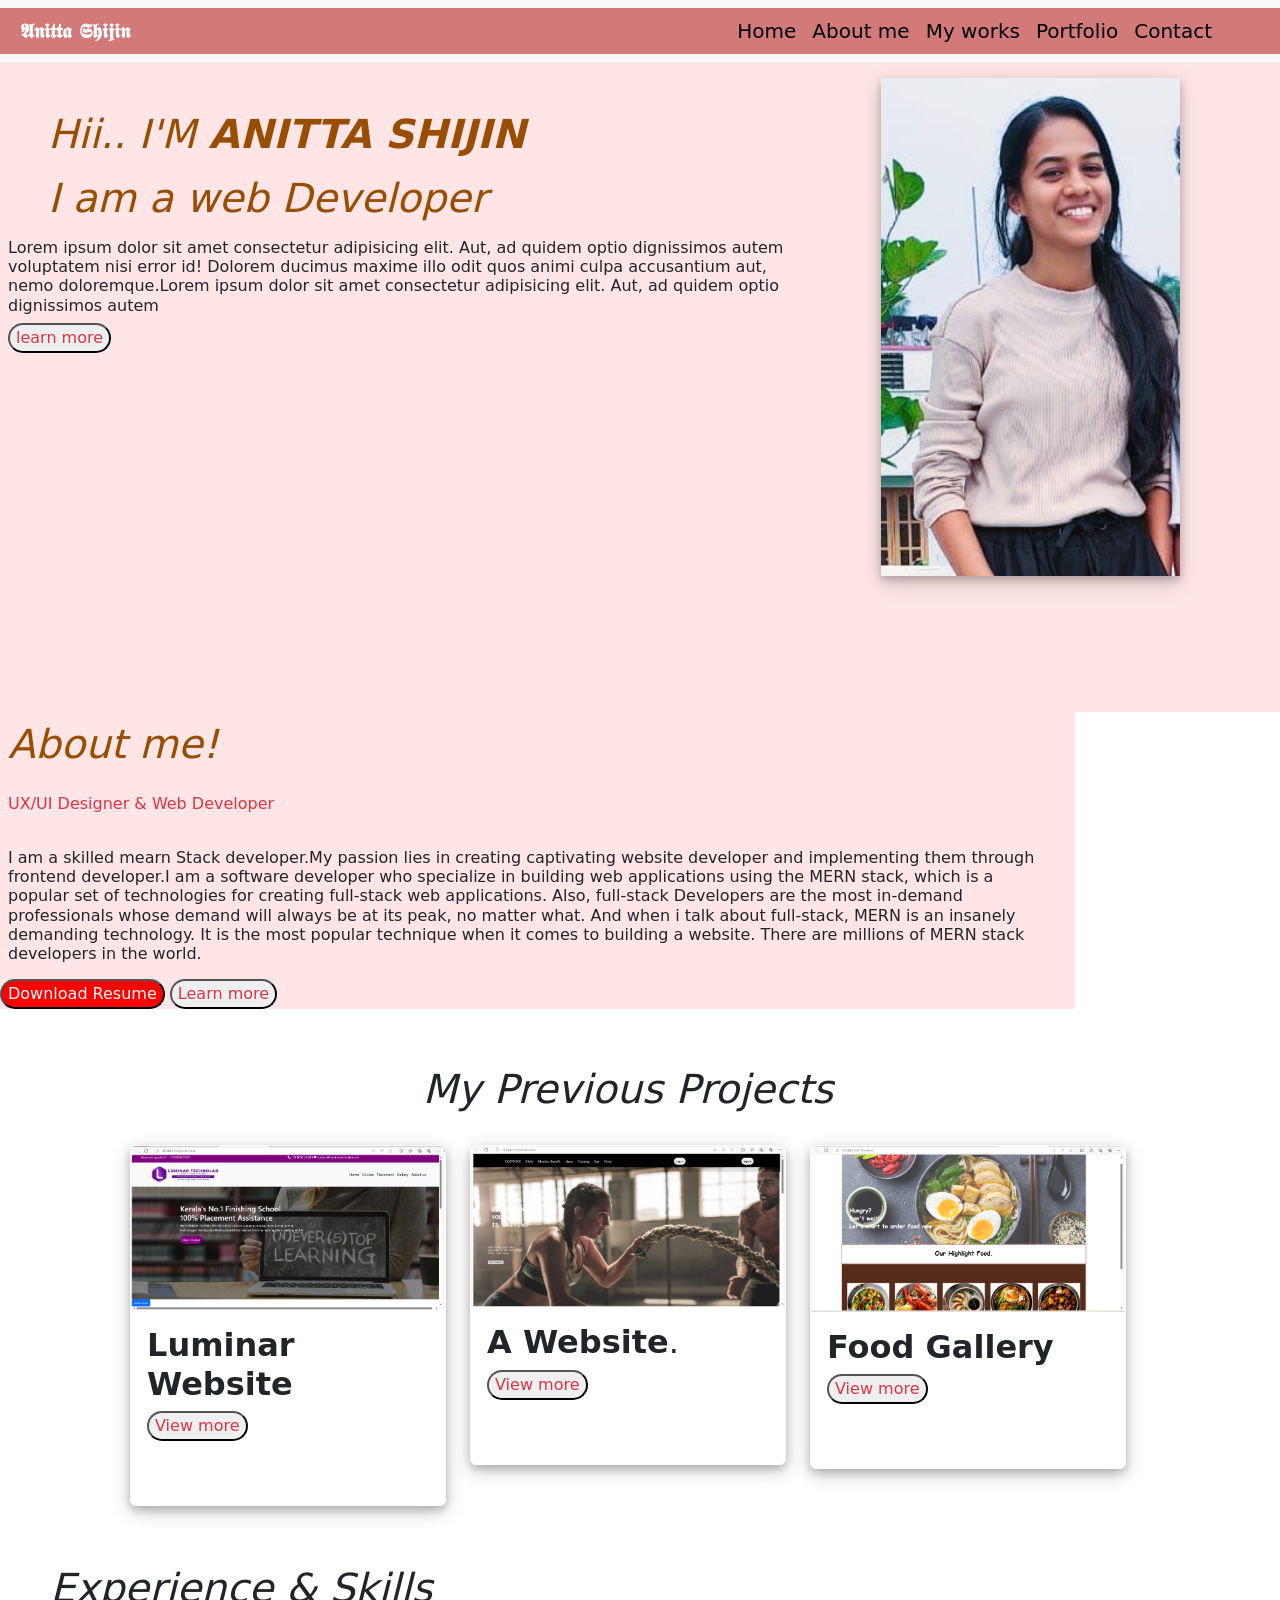
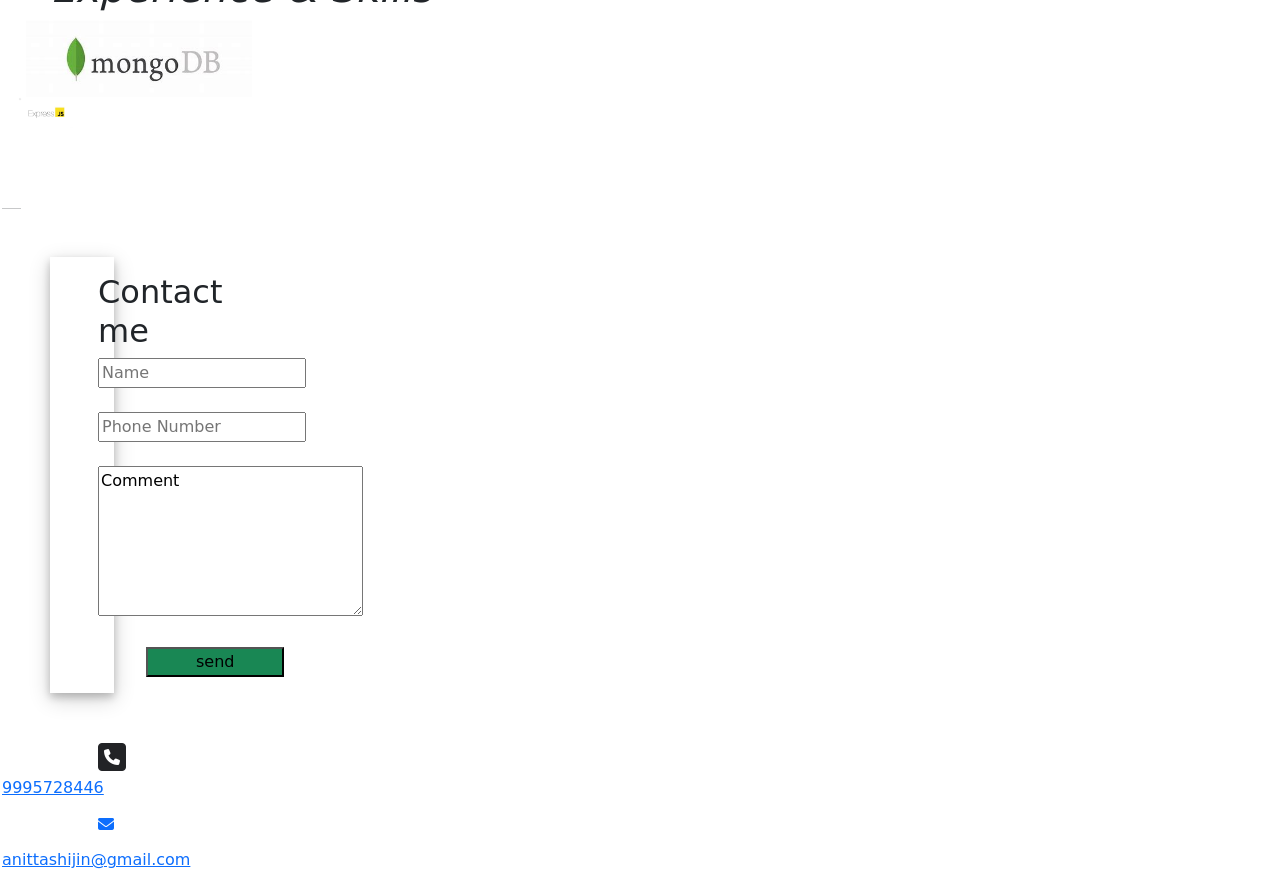
==== index.html @ b0e4c255 "initial" ====
<!DOCTYPE html>
<html lang="en">
<head>
    <meta charset="UTF-8">
    <meta name="viewport" content="width=device-width, initial-scale=1.0">
    <title>Document</title>
    <link rel="stylesheet" href="./portfolio.css">
    <link href="https://cdn.jsdelivr.net/npm/bootstrap@5.3.2/dist/css/bootstrap.min.css" rel="stylesheet" integrity="sha384-T3c6CoIi6uLrA9TneNEoa7RxnatzjcDSCmG1MXxSR1GAsXEV/Dwwykc2MPK8M2HN" crossorigin="anonymous">
    <script src="https://cdn.jsdelivr.net/npm/bootstrap@5.3.2/dist/js/bootstrap.bundle.min.js" integrity="sha384-C6RzsynM9kWDrMNeT87bh95OGNyZPhcTNXj1NW7RuBCsyN/o0jlpcV8Qyq46cDfL" crossorigin="anonymous"></script>
    <link rel="stylesheet" href="https://cdnjs.cloudflare.com/ajax/libs/font-awesome/6.5.1/css/all.min.css" integrity="sha512-DTOQO9RWCH3ppGqcWaEA1BIZOC6xxalwEsw9c2QQeAIftl+Vegovlnee1c9QX4TctnWMn13TZye+giMm8e2LwA==" crossorigin="anonymous" referrerpolicy="no-referrer" />

</head>
<body>
    <nav class="navbar navbar-expand-lg bg-body-tertiary sticky-top">
        <div class="container-fluid me-auto nav1">
          <a class="navbar-brand ms-2 text-white" href="#"><img class="w-25 " src="" alt=""><b>𝕬𝖓𝖎𝖙𝖙𝖆 𝕾𝖍𝖎𝖏𝖎𝖓</b></a>
          <button class="navbar-toggler" type="button" data-bs-toggle="collapse" data-bs-target="#navbarSupportedContent"
            aria-controls="navbarSupportedContent" aria-expanded="false" aria-label="Toggle navigation">
            <span class="navbar-toggler-icon"></span>
          </button>
          <div class="collapse navbar-collapse" id="navbarSupportedContent">
            <ul class="navbar-nav ms-auto mb-2 mb-lg-0 me-5">
              <li class="nav-item">
                <a class="nav-link active fs-5" aria-current="page" href="#">Home</a>
              </li>
              <li class="nav-item">
                <a class="nav-link fs-5 text-black" href="#">About me</a>
              </li>
    
              <li class="nav-item">
                <a class="nav-link fs-5 text-black" href="#">My works</a>
              </li>
              <li class="nav-item">
                <a class="nav-link fs-5 text-black" href="#">Portfolio</a>
              </li>
              <li class="nav-item">
                <a class="nav-link fs-5 text-black" href="#">Contact</a>
              </li>
    
            </ul>
          </div>
        </div>
      </nav>
      <div class="row  row1">
        <div class="col-lg-8 col11">
             <h1 class="ms-5 pt-5 heading">Hii.. I'M <b>ANITTA SHIJIN</b></h1>
            <h1 class=" ms-5 pt-2 heading">I am a web Developer</h1>
            <h6 class="para pt-2 ms-2">Lorem ipsum dolor sit amet consectetur adipisicing elit. Aut, ad quidem optio dignissimos autem <br>voluptatem nisi error id! Dolorem ducimus maxime illo odit quos animi culpa accusantium aut,<br> nemo doloremque.Lorem ipsum dolor sit amet consectetur adipisicing elit. Aut, ad quidem optio dignissimos autem</h6>
            <button class="text-center ms-2 text-danger b1">learn more</button> 
        </div>
        <div class="col-lg-4 col1 pt-3 ps-4">
            <img class="w-75 pic1 "  src="./images/me.jpg" alt="">
        </div>
      </div>
      <div class="row">
        <!-- <div class="col-lg-4 pt-5 mt-4">
            <img class="pic2" src="./images/about me1.jpg" alt="">
        </div> -->
        <div class="col-lg-10 col1">
            <h1 class=" p-2 heading">About me!</h1>
            <p class="text-danger p-2">UX/UI Designer & Web Developer </p>
            <h6 class=" p-2">I am a skilled mearn Stack developer.My passion lies in creating captivating website developer and implementing them through frontend developer.I am a software developer who specialize in building web applications using the MERN stack, which is a popular set of technologies for creating full-stack web applications. Also, full-stack Developers are the most in-demand professionals whose demand will always be at its peak, no matter what. And when i talk about full-stack, MERN is an insanely demanding technology. It is the most popular technique when it comes to building a website. There are millions of MERN stack developers in the world. </h6>
            <button class="b1 b12 text-white">Download Resume</button>
            <button class="b1 text-danger">Learn more</button>
        </div>
      </div>
      <div class="container con1 p-5">
        <div class="row mt-2 w-100 container ">
          <center><h1 class="head1">My Previous Projects</h1></center>
          <div class="col-lg-4 pt-4 ">
            <div class=" c1 card w-100 border-white" style="width: 18rem;">
              <img src="./images/Screenshot (32).png" class="card-img-top img2" alt="...">
              <div class="card-body ">
                <h2 class="card-text"><b>Luminar Website</b></h2>
                <button class="b1  mb-5 text-danger">View more</button>
              </div>
            </div>
            
          </div>
          <div class="col-lg-4 pt-4">
            <div class=" c1 card w-100 border-white" style="width: 18rem;">
              <img src="./images/Screenshot (33).png" class="card-img-top img2" alt="...">
              <div class="card-body">
                <!-- <h5 class="card-title head1 text-danger">Project 2</h5> -->
                <h2 class="card-text"><b>A Website</b>.</h2>
                <button class="b1 mb-5 text-danger">View more</button>
              </div>
            </div>
          </div>
          <div class="col-lg-4 pt-4 ">
            <div class=" c1 card w-100 border-white" style="width: 18rem;">
            <img  src="./images/Screenshot (35).png" class="card-img-top img2" alt="...">
            <div class="card-body">
              <h2 class="card-text"><b>Food Gallery</b></h2>
              <button class="b1 mb-5 text-danger">View more</button>  
                  </div>
          </div>
        </div>
        </div>
      </div>
      <div class="row r1 pt-2">
          <h1 class="ms-5 head1">Experience & Skills</h1>
          <div class="col-lg-3">
            <div class=" c2 card1 w-100 border-white" style="width: 18rem;">

          <img class="w-75 ms-4" src="./images/mongo.jpg" alt="">
        </div>
          <div class="col-lg-3">
            <div class=" c2 card1 w-100 border-white" style="width: 18rem;">

          <img class="w-75 ms-3" src="./images/express1.jpeg" alt="">
        </div>
          <div class="col-lg-3">
            <div class=" c2 card1 w-100 border-white" style="width: 18rem;">

          <img  class="w-50 ms-2 ps-5" src="./images/reacts.jpg" alt="">
        </div>
          <div class="col-lg-3 pt-3">
            <div class=" c2 card1 w-100 border-white" style="width: 18rem;">

          <img  class="w-50 ps-5 ms-5" src="./images/node.jpg" alt="">

        </div>
      </div>
      <hr>
        <div class="row c2 pt-3 w-100">
          <div class="col-lg-4 "></div>
          <div class="col-lg-4  mt-3 ">
       
            
              <form action="" class=" forum ps-5 p-3 ms-5">
                <h2 class="text-center">Contact me</h2>
               
                <input type="text" placeholder="Name"><br><br>
                <input type="text" placeholder="Phone Number"><br><br>
                <textarea name="" id="" cols="30" rows="6">Comment</textarea><br><br>
                <button class="ms-5 px-5 bg-success">send</button>
    
              </form>
            
          <div class="col-lg-4 pt-5">
            <a class="ps-5 ms-5 pt-5">
              <i class="fa-solid fa-square-phone fa-2x " style="color: #222326;"></i> 9995728446<br>
    
            <i class="fa-solid fa-envelope p-3 ps-5 ms-5"></i>anittashijin@gmail.com</a></div>
          </div>

        </div>  

      
</body>
</html>
---- portfolio.css ----
.row1{
    background:rgb(255, 229, 229);
    height: 650px;
}
.pic1,.pic2{
    /* height: 650px; */
    /* border-right:15px double white; */
    width: 100%;
    box-shadow: 0 4px 8px 0 rgba(0, 0, 0, 0.2), 0 6px 20px 0 rgba(0, 0, 0, 0.19);
}
.col1{
    background-color: rgb(255, 229, 229);

}

.b1{
    border-radius: 30px;
}
.b12{
    background-color: red;
}
/* .con1{
    border: double 15px black;
} */
.r1{
    height: 300px;
    
    border: 2px solid white;
}
.c1{
    height: 500px;
    border: 2px solid white;
    box-shadow: 0 4px 8px 0 rgba(0, 0, 0, 0.2), 0 6px 20px 0 rgba(0, 0, 0, 0.19);

}
.forum{
    box-shadow: 0 4px 8px 0 rgba(0, 0, 0, 0.2), 0 6px 20px 0 rgba(0, 0, 0, 0.19);

}
.heading{
  color:  rgb(153, 77, 0)
}
.head1,.heading{
    font-style: italic;
}
.nav1{
    background-color: rgb(210, 121, 121);
}


@media(max-width:550px){
    .pic1,.pic2,.col-lg-3{

        width:100%
    }
    .heading{
        font-size: 24px;
        padding-left: 0px;
    }
    .para{
        font-size: 13px;
    }
}
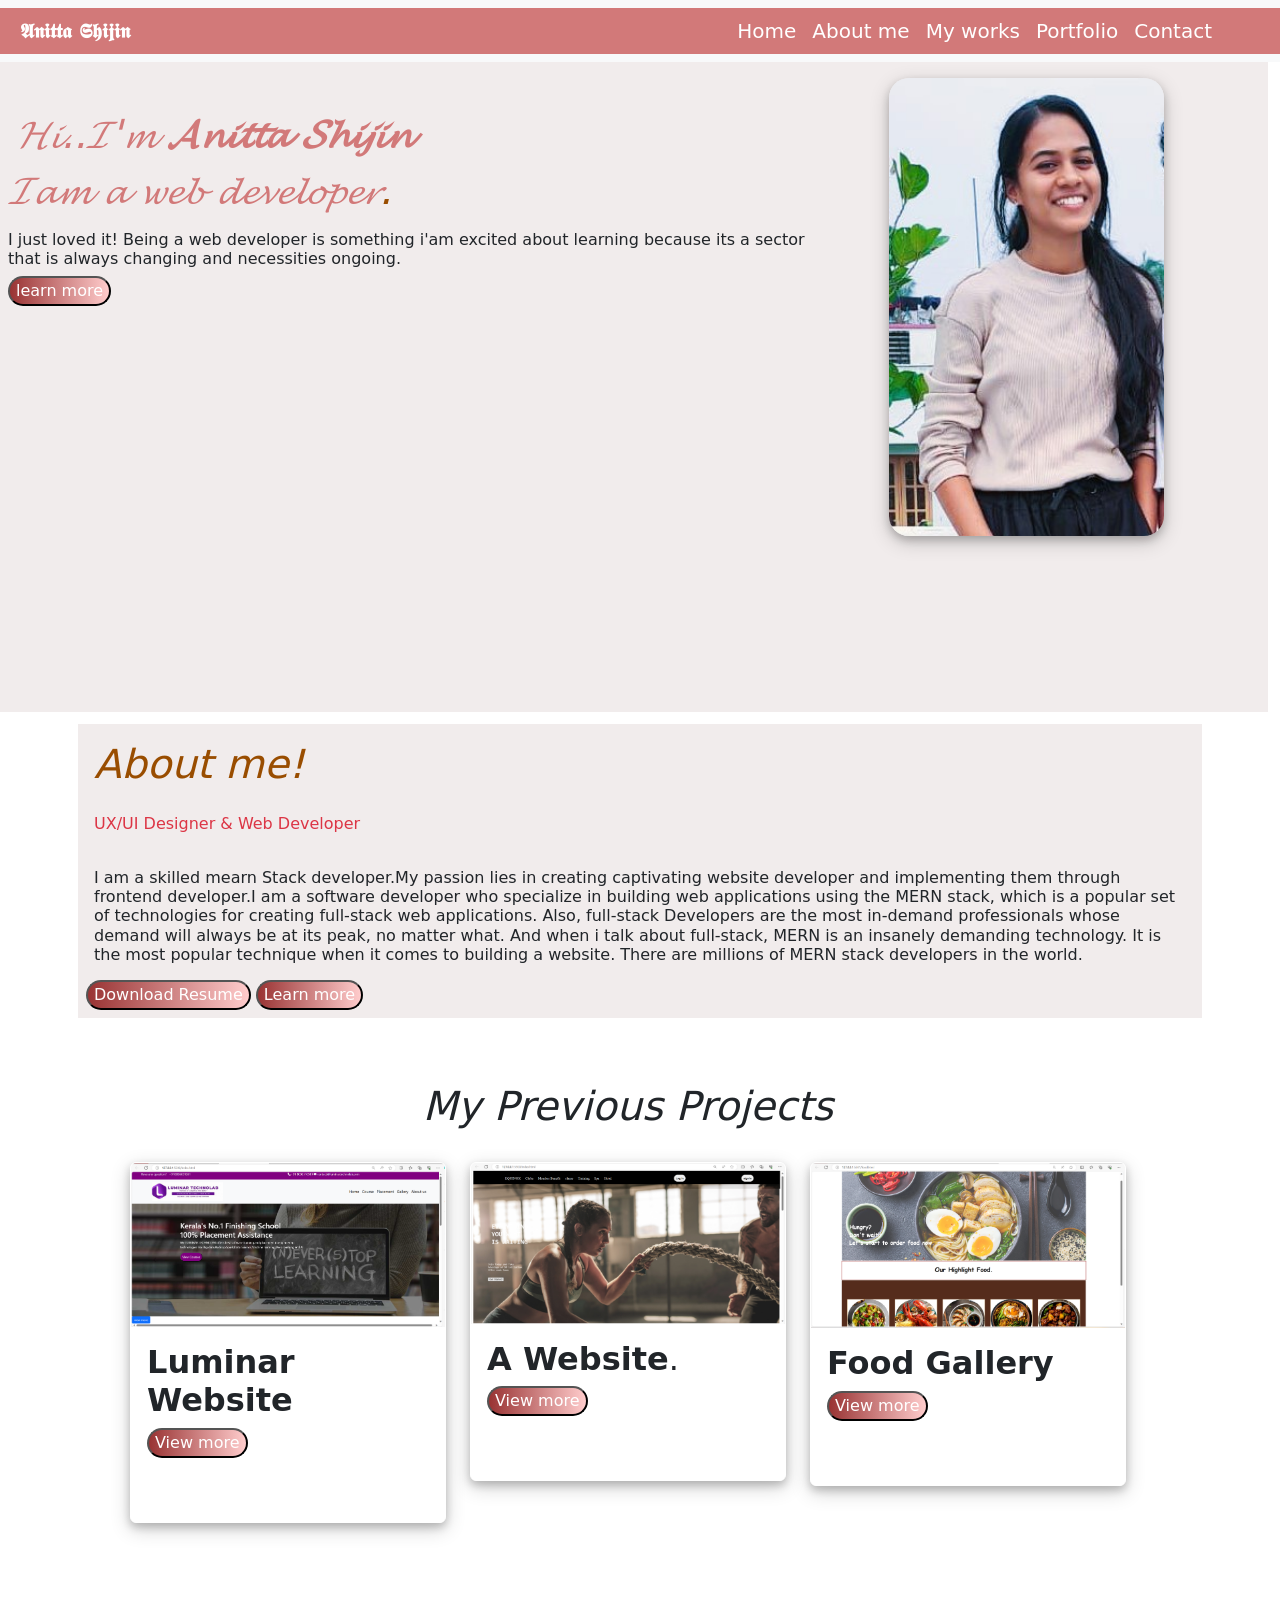
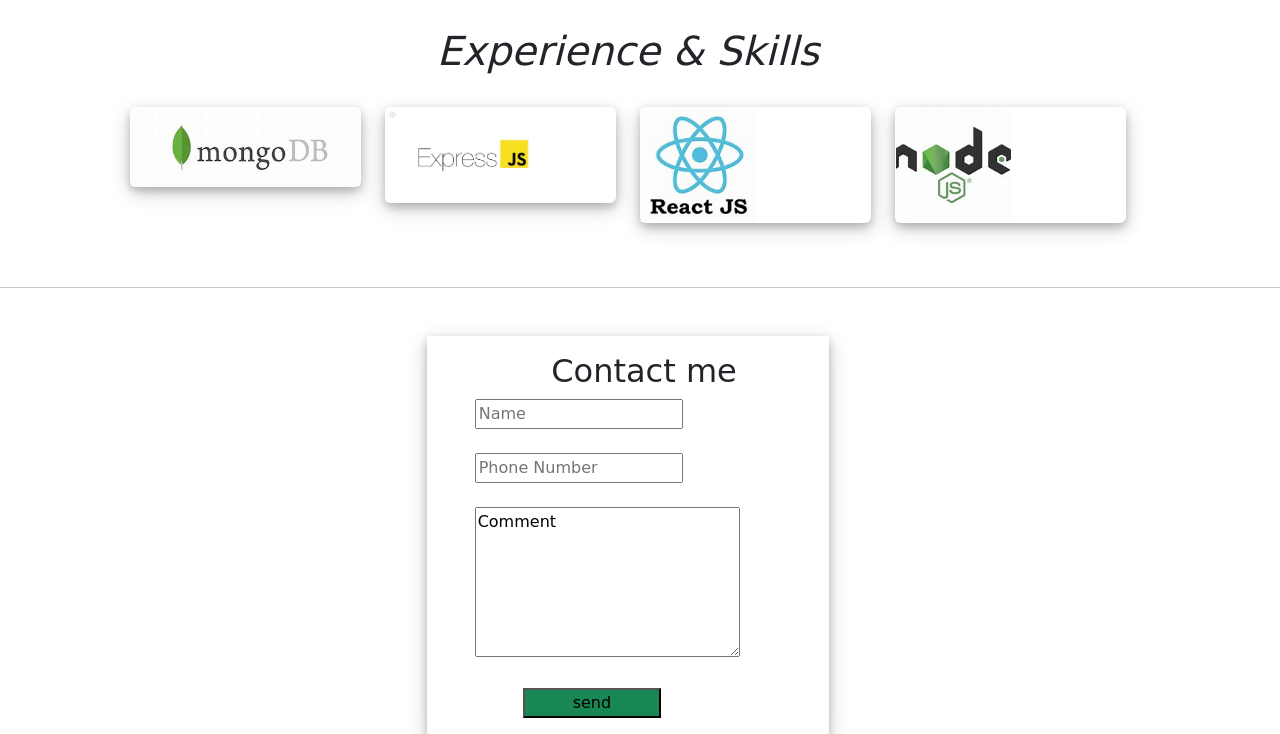
==== commit 6df30a99: "commit" ====
--- a/index.html
+++ b/index.html
@@ -21,20 +21,20 @@
           <div class="collapse navbar-collapse" id="navbarSupportedContent">
             <ul class="navbar-nav ms-auto mb-2 mb-lg-0 me-5">
               <li class="nav-item">
-                <a class="nav-link active fs-5" aria-current="page" href="#">Home</a>
+                <a class="nav-link active text-white fs-5" aria-current="page" href="#">Home</a>
               </li>
               <li class="nav-item">
-                <a class="nav-link fs-5 text-black" href="#">About me</a>
+                <a class="nav-link fs-5 text-white" href="#">About me</a>
               </li>
     
               <li class="nav-item">
-                <a class="nav-link fs-5 text-black" href="#">My works</a>
+                <a class="nav-link fs-5 text-white" href="#">My works</a>
               </li>
               <li class="nav-item">
-                <a class="nav-link fs-5 text-black" href="#">Portfolio</a>
+                <a class="nav-link fs-5 text-white" href="#">Portfolio</a>
               </li>
               <li class="nav-item">
-                <a class="nav-link fs-5 text-black" href="#">Contact</a>
+                <a class="nav-link fs-5 text-white" href="#">Contact</a>
               </li>
     
             </ul>
@@ -43,25 +43,27 @@
       </nav>
       <div class="row  row1">
         <div class="col-lg-8 col11">
-             <h1 class="ms-5 pt-5 heading">Hii.. I'M <b>ANITTA SHIJIN</b></h1>
-            <h1 class=" ms-5 pt-2 heading">I am a web Developer</h1>
-            <h6 class="para pt-2 ms-2">Lorem ipsum dolor sit amet consectetur adipisicing elit. Aut, ad quidem optio dignissimos autem <br>voluptatem nisi error id! Dolorem ducimus maxime illo odit quos animi culpa accusantium aut,<br> nemo doloremque.Lorem ipsum dolor sit amet consectetur adipisicing elit. Aut, ad quidem optio dignissimos autem</h6>
-            <button class="text-center ms-2 text-danger b1">learn more</button> 
+             <h1 class="ms-3 pt-5 heading "><span>𝓗𝓲..𝓘'𝓶 <b>𝓐𝓷𝓲𝓽𝓽𝓪 𝓢𝓱𝓲𝓳𝓲𝓷</b></span></h1>
+            <h1 class=" ms-2  heading"><span>𝓘𝓪𝓶 𝓪 𝔀𝓮𝓫 𝓭𝓮𝓿𝓮𝓵𝓸𝓹𝓮𝓻</span>.</h1>
+            <h6 class="para pt-2 ms-2">I just loved it! Being a web developer is something i'am excited about learning because its a sector that is always changing and necessities ongoing.</h6>
+            <button class="text-center ms-2 text-white b1">learn more</button> 
         </div>
-        <div class="col-lg-4 col1 pt-3 ps-4">
+        <div class="col-lg-4 col1 pt-3 ps-5">
             <img class="w-75 pic1 "  src="./images/me.jpg" alt="">
         </div>
       </div>
-      <div class="row">
-        <!-- <div class="col-lg-4 pt-5 mt-4">
-            <img class="pic2" src="./images/about me1.jpg" alt="">
-        </div> -->
-        <div class="col-lg-10 col1">
-            <h1 class=" p-2 heading">About me!</h1>
-            <p class="text-danger p-2">UX/UI Designer & Web Developer </p>
-            <h6 class=" p-2">I am a skilled mearn Stack developer.My passion lies in creating captivating website developer and implementing them through frontend developer.I am a software developer who specialize in building web applications using the MERN stack, which is a popular set of technologies for creating full-stack web applications. Also, full-stack Developers are the most in-demand professionals whose demand will always be at its peak, no matter what. And when i talk about full-stack, MERN is an insanely demanding technology. It is the most popular technique when it comes to building a website. There are millions of MERN stack developers in the world. </h6>
-            <button class="b1 b12 text-white">Download Resume</button>
-            <button class="b1 text-danger">Learn more</button>
+      <div class="container pt-1">
+        <div class="row  border-black p-2">
+          <!-- <div class="col-lg-4 pt-5 mt-4">
+              <img class="pic2" src="./images/about me1.jpg" alt="">
+          </div> -->
+          <div class="col-lg-12 col1 p-2">
+              <h1 class=" p-2 heading">About me!</h1>
+              <p class="text-danger p-2">UX/UI Designer & Web Developer </p>
+              <h6 class=" p-2">I am a skilled mearn Stack developer.My passion lies in creating captivating website developer and implementing them through frontend developer.I am a software developer who specialize in building web applications using the MERN stack, which is a popular set of technologies for creating full-stack web applications. Also, full-stack Developers are the most in-demand professionals whose demand will always be at its peak, no matter what. And when i talk about full-stack, MERN is an insanely demanding technology. It is the most popular technique when it comes to building a website. There are millions of MERN stack developers in the world. </h6>
+              <button class="b1 b12 text-white">Download Resume</button>
+              <button class="b1 text-white">Learn more</button>
+          </div>
         </div>
       </div>
       <div class="container con1 p-5">
@@ -72,7 +74,7 @@
               <img src="./images/Screenshot (32).png" class="card-img-top img2" alt="...">
               <div class="card-body ">
                 <h2 class="card-text"><b>Luminar Website</b></h2>
-                <button class="b1  mb-5 text-danger">View more</button>
+                <button class="b1  mb-5 text-white">View more</button>
               </div>
             </div>
             
@@ -83,7 +85,7 @@
               <div class="card-body">
                 <!-- <h5 class="card-title head1 text-danger">Project 2</h5> -->
                 <h2 class="card-text"><b>A Website</b>.</h2>
-                <button class="b1 mb-5 text-danger">View more</button>
+                <button class="b1 mb-5 text-white">View more</button>
               </div>
             </div>
           </div>
@@ -92,43 +94,48 @@
             <img  src="./images/Screenshot (35).png" class="card-img-top img2" alt="...">
             <div class="card-body">
               <h2 class="card-text"><b>Food Gallery</b></h2>
-              <button class="b1 mb-5 text-danger">View more</button>  
+              <button class="b1 mb-5 text-white">View more</button>  
                   </div>
           </div>
         </div>
         </div>
       </div>
-      <div class="row r1 pt-2">
-          <h1 class="ms-5 head1">Experience & Skills</h1>
-          <div class="col-lg-3">
-            <div class=" c2 card1 w-100 border-white" style="width: 18rem;">
-
-          <img class="w-75 ms-4" src="./images/mongo.jpg" alt="">
+      <div class="container con1 p-5">
+        <div div class="row mt-2 w-100 container ">
+          <center><h1 class="head1">Experience & Skills</h1></center>
+          <div class="col-lg-3 pt-4 ">
+            <div class=" c1 card w-100 border-white" style="width: 18rem;">
+              <img class="w-0" src="./images/mongo.jpg" class="card-img-top img2" alt="...">
+              </div>
+            </div>
+            
+          
+          <div class="col-lg-3 pt-4">
+            <div class=" c1 card w-100 border-white" style="width: 18rem;">
+              <img class="w-75" src="./images/express1.jpeg" class="card-img-top img2" alt="...">
+              </div>
+            </div>
+          
+          <div class="col-lg-3 pt-4 ">
+            <div class=" c1 card w-100 border-white" style="width: 18rem;">
+            <img class="w-50"  src="./images/reacts.jpg" class="card-img-top img2" alt="...">
+          </div>
         </div>
-          <div class="col-lg-3">
-            <div class=" c2 card1 w-100 border-white" style="width: 18rem;">
-
-          <img class="w-75 ms-3" src="./images/express1.jpeg" alt="">
-        </div>
-          <div class="col-lg-3">
-            <div class=" c2 card1 w-100 border-white" style="width: 18rem;">
-
-          <img  class="w-50 ms-2 ps-5" src="./images/reacts.jpg" alt="">
-        </div>
-          <div class="col-lg-3 pt-3">
-            <div class=" c2 card1 w-100 border-white" style="width: 18rem;">
-
-          <img  class="w-50 ps-5 ms-5" src="./images/node.jpg" alt="">
-
+        <div class="col-lg-3 pt-4 ">
+          <div class=" c1 card w-100 border-white" style="width: 18rem;">
+          <img class="w-50" src="./images/node.jpg" class="card-img-top img2" alt="...">
         </div>
       </div>
+        </div>
+      </div>
+
       <hr>
         <div class="row c2 pt-3 w-100">
           <div class="col-lg-4 "></div>
           <div class="col-lg-4  mt-3 ">
        
             
-              <form action="" class=" forum ps-5 p-3 ms-5">
+              <form action="" class=" forum ps-5 p-3 ">
                 <h2 class="text-center">Contact me</h2>
                
                 <input type="text" placeholder="Name"><br><br>
@@ -138,14 +145,14 @@
     
               </form>
             
-          <div class="col-lg-4 pt-5">
-            <a class="ps-5 ms-5 pt-5">
-              <i class="fa-solid fa-square-phone fa-2x " style="color: #222326;"></i> 9995728446<br>
-    
-            <i class="fa-solid fa-envelope p-3 ps-5 ms-5"></i>anittashijin@gmail.com</a></div>
+          <!-- <div class="col-lg-4 pt-5">
+            <a class="ps-5 pt-5">
+              <i class="fa-solid fa-square-phone fa-2x " style="color: #1742ac;"></i>9995728446 <br>
+              <i class="fa-solid fa-envelope p-3 ps-5 ms-5"></i>anittashijin@gmail.com</a>
+            </div> -->
           </div>
-
-        </div>  
+        </div>
+          
 
       
 </body>
--- a/portfolio.css
+++ b/portfolio.css
@@ -1,20 +1,27 @@
 .row1{
-    background:rgb(255, 229, 229);
+    background:rgb(241, 236, 236);
     height: 650px;
+    width: 100%;
 }
 .pic1,.pic2{
     /* height: 650px; */
     /* border-right:15px double white; */
+    border-radius: 20px;
     width: 100%;
     box-shadow: 0 4px 8px 0 rgba(0, 0, 0, 0.2), 0 6px 20px 0 rgba(0, 0, 0, 0.19);
 }
 .col1{
-    background-color: rgb(255, 229, 229);
+    background-color: rgb(241, 236, 236);
+
+}
+span{
+    color:  rgb(210, 121, 121);;
 
 }
 
 .b1{
     border-radius: 30px;
+     background: linear-gradient(to left, #ffcccc 0%, #993333 100%);;
 }
 .b12{
     background-color: red;
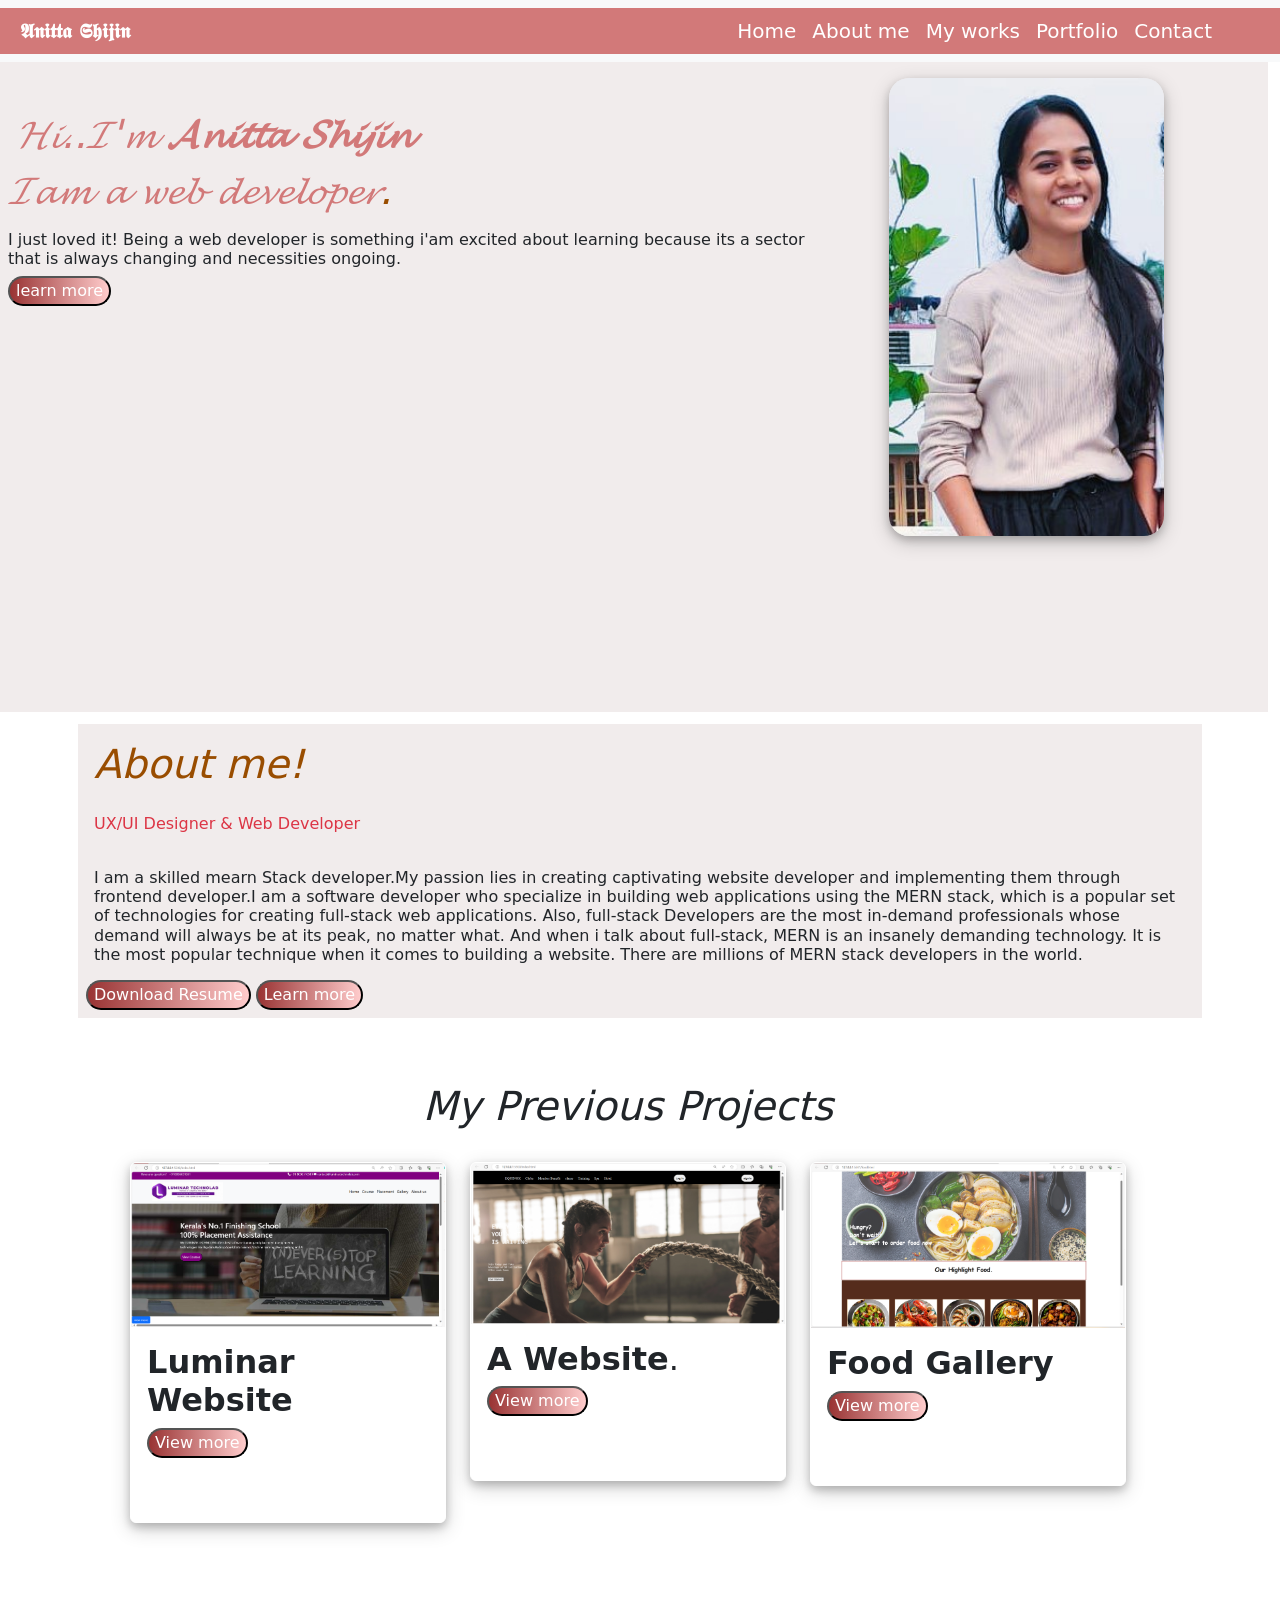
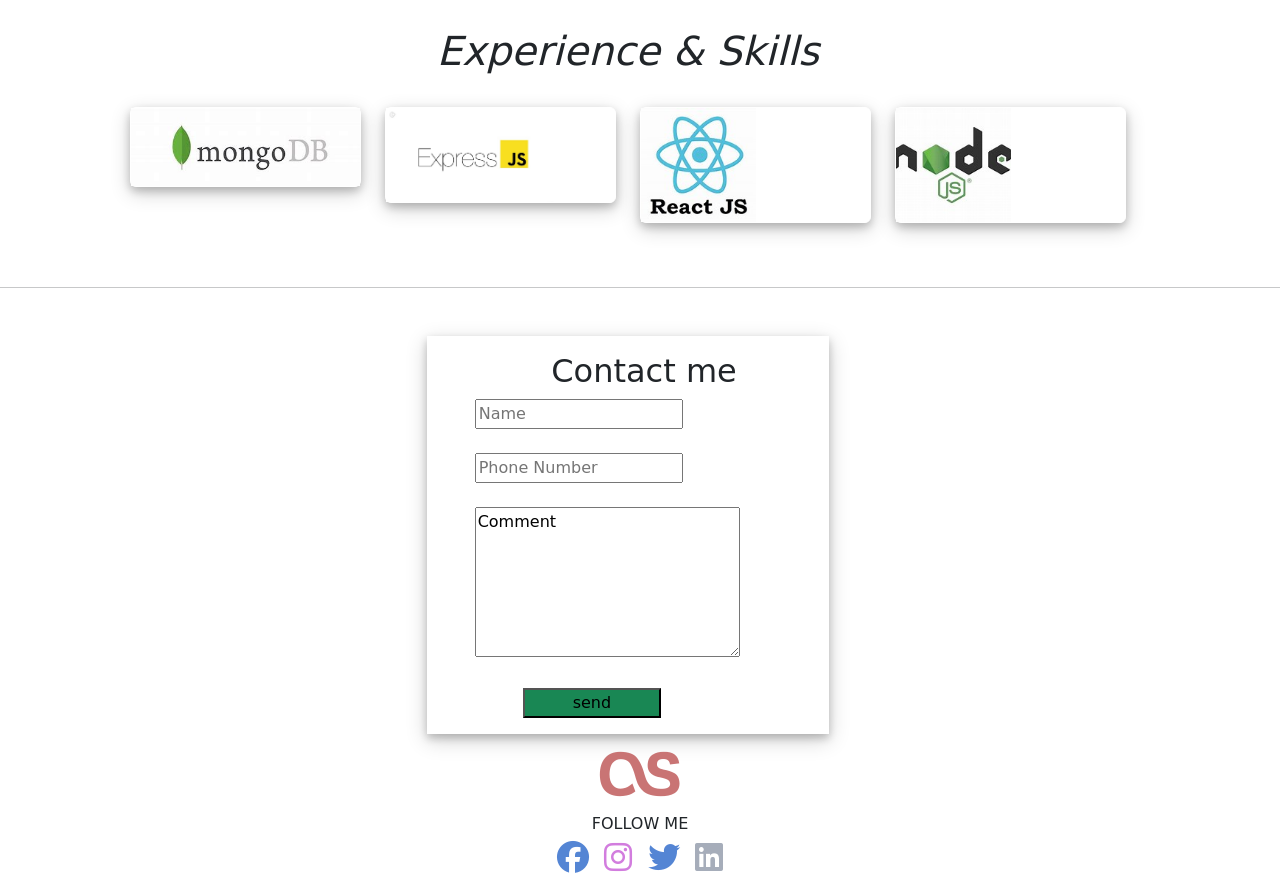
==== commit cec89053: "initial" ====
--- a/index.html
+++ b/index.html
@@ -152,6 +152,18 @@
             </div> -->
           </div>
         </div>
+        <div class="text-center">
+          <i class="fa-brands fa-lastfm fa-5x" style="color: #c97474;"></i><br>
+        </div>
+        <div class="last text-center">
+          <h6>FOLLOW ME</h6>
+          <i class="fa-brands fa-facebook fa-2x" style="color: #5485d4;"></i>&nbsp;&nbsp;
+          <i class="fa-brands fa-instagram fa-2x" style="color: #d27dde;"></i>&nbsp;&nbsp;
+          <i class="fa-brands fa-twitter fa-2x" style="color:  #5485d4;"></i>&nbsp;&nbsp;
+          <i class="fa-brands fa-linkedin fa-2x" style="color: #a6adba;"></i></i>
+
+
+        </div>
           
 
       
--- a/portfolio.css
+++ b/portfolio.css
@@ -10,6 +10,7 @@
     width: 100%;
     box-shadow: 0 4px 8px 0 rgba(0, 0, 0, 0.2), 0 6px 20px 0 rgba(0, 0, 0, 0.19);
 }
+
 .col1{
     background-color: rgb(241, 236, 236);
 
